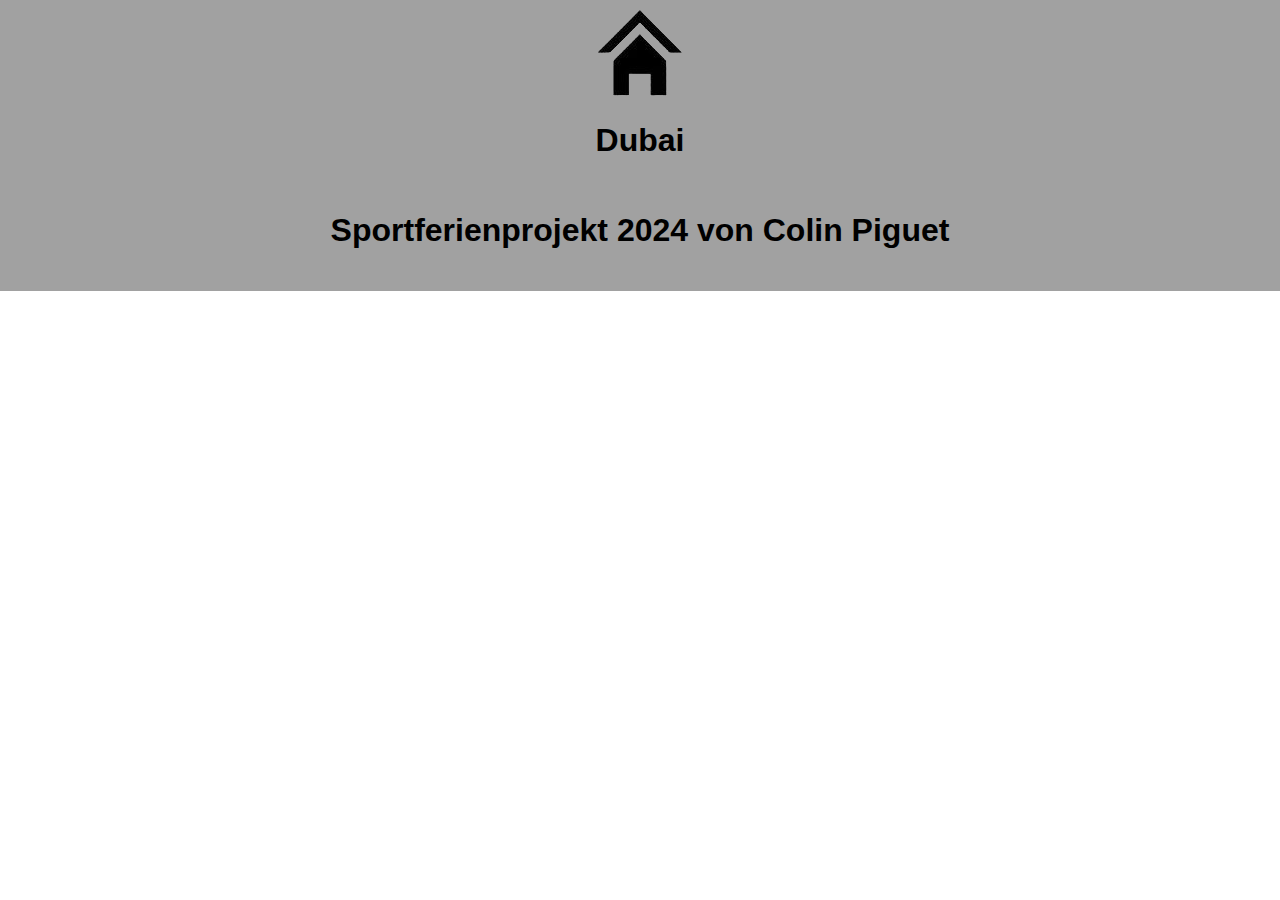
==== dubai.html @ e4a9cdfc "Bilder verlinkt und funktionierenden Home button eingebaut" ====
<!DOCTYPE html>
<html lang="de-CH">

<head>
    <meta name="author" content="Colin Piguet" />
    <meta name="description"
        content="Website auf der man verschiedene Städte auswählen kann und deren Wetterdaten und Uhrzeiten sieht" />
    <meta charset="UTF-8" />
    <meta http-equiv="X-UA-Compatible" content="IE=edge" />
    <meta name="viewport" content="width=device-width, initial-scale=1.0" />
    <link rel="stylesheet" type="text/css" href="style.css" />
    <title>Wetter-Website</title>
</head>

<body>
    <!-- - - - - - - - - - - - Kopfzeile Start - - - - - - - - - - - -->
    <header>

        <!-- Text Start -->
        <div>
            <div class="home"><a href="index.html" title="Home"><img src="images/home.png"></a></div>
            <h1>Dubai</h1>
        </div>
        <!-- Text Ende -->

        <!-- - - - - - - - - - - - Kopfzeile Ende - - - - - - - - - - - -->

        <!-- - - - - - - - - - - - Fusszeile Start - - - - - - - - - - - -->
        <footer>
            <!-- Text Start -->
            <div>
                <h1>Sportferienprojekt 2024 von Colin Piguet</h1>
            </div>
            <!-- Text Ende -->
        </footer>
        <!-- - - - - - - - - - - - Fusszeile Ende - - - - - - - - - - - -->

        <script src="weather.js"></script>
</body>

</html>
---- style.css ----
body {
    margin: 0;
    font-family: Arial, sans-serif;
    overflow-x: hidden;
}

header,
footer {
    text-align: center;
    background-color: #a1a1a1;
    color: rgb(0, 0, 0);
    padding: 10px;
}

section {
    display: flex;
    justify-content: space-between;
    flex-wrap: wrap;
}

.city {
    flex: 0 1 calc(33.33% - 20px);
    margin: 10px 0;
    text-align: center;
    text-decoration: none;
}

.city img {
    width: 100%;
    height: 100%;
    object-fit: cover;
    margin-left: 10px;
    margin-right: 10px;
    border-radius: 5%;
    transition: transform 0.3s ease-in-out;
}

.city img:hover {
    transform: scale(1.05);
}



@media only screen and (max-width: 1200px) {
    .city {
        flex: 1 1 100%;
        margin: 10px 0;
    }
}
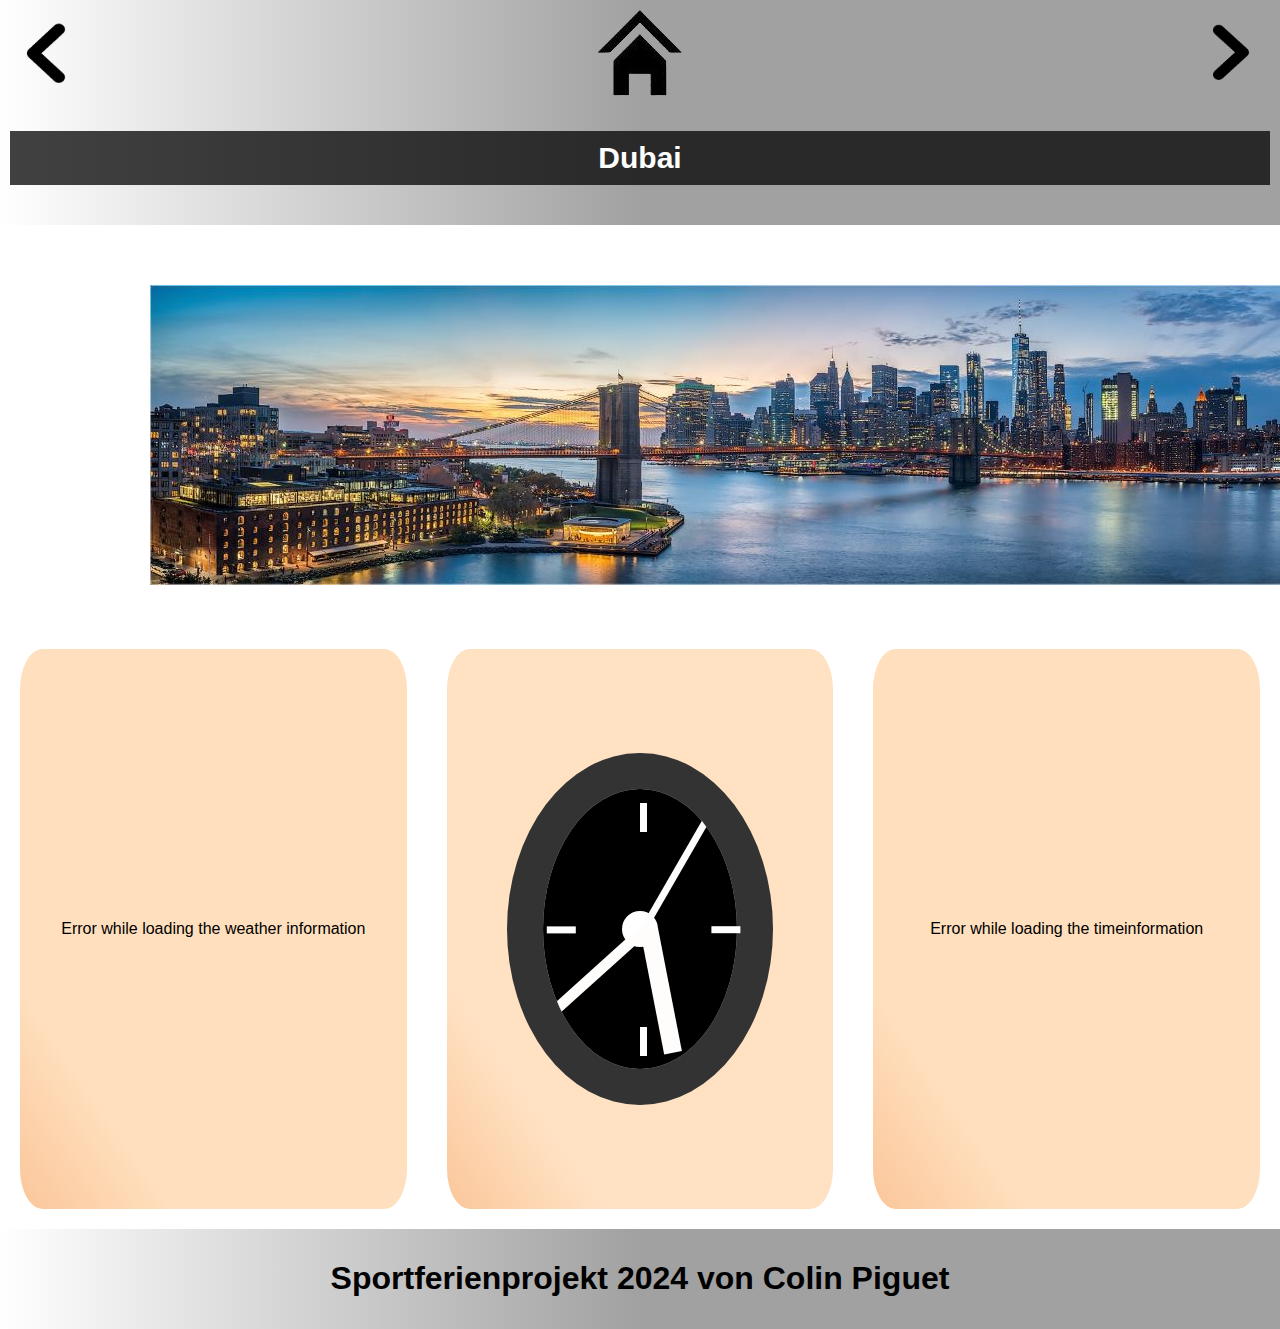
==== commit e427e47e: "Updated other cities and index" ====
--- a/dubai.html
+++ b/dubai.html
@@ -8,34 +8,118 @@
     <meta charset="UTF-8" />
     <meta http-equiv="X-UA-Compatible" content="IE=edge" />
     <meta name="viewport" content="width=device-width, initial-scale=1.0" />
-    <link rel="stylesheet" type="text/css" href="style.css" />
+    <link rel="stylesheet" type="text/css" href="2style.css" />
     <title>Wetter-Website</title>
 </head>
 
 <body>
     <!-- - - - - - - - - - - - Kopfzeile Start - - - - - - - - - - - -->
     <header>
-
         <!-- Text Start -->
         <div>
-            <div class="home"><a href="index.html" title="Home"><img src="images/home.png"></a></div>
-            <h1>Dubai</h1>
+            <div class="navigation">
+                <div class="links"><a href="newYork.html" title="Links"><img src="images/links.png"></a></div>
+                <div class="home"><a href="index.html" title="Home"><img src="images/home.png"></a></div>
+                <div class="rechts"><a href="sydney.html" title="Rechts"><img src="images/rechts.png"></a></div>
+            </div>
+            <h3>Dubai</h3>
         </div>
         <!-- Text Ende -->
+    </header>
+    <!-- - - - - - - - - - - - Kopfzeile Ende - - - - - - - - - - - -->
 
-        <!-- - - - - - - - - - - - Kopfzeile Ende - - - - - - - - - - - -->
+    <div class='photo'><img src="images/newYorkLang.jpg"></div>
 
-        <!-- - - - - - - - - - - - Fusszeile Start - - - - - - - - - - - -->
-        <footer>
-            <!-- Text Start -->
-            <div>
-                <h1>Sportferienprojekt 2024 von Colin Piguet</h1>
+    <div class="container">
+        <!-- - - - - - - - - - - - Erste Spalte Start - - - - - - - - - - - -->
+        <div class="box api">
+            <div id="zuerich-info">Weather information is loading...</div>
+            <script src="https://ajax.googleapis.com/ajax/libs/jquery/3.5.1/jquery.min.js"></script>
+            <script>
+                $.ajax({
+                    method: 'GET',
+                    url: 'https://api.openweathermap.org/data/2.5/weather?q=Dubai&appid=f39c7ffc405fe7cfff9462730f188fb1',
+                    dataType: 'json', // Setzen Sie dataType auf 'json', um die Daten automatisch zu parsen
+                    success: function (result) {
+                        console.log(result); // Überprüfen Sie die Antwort in der Konsole
+                        var weatherHtml = '<h2>' + 'WEATHER</h2>';
+                        var temperatureCelsius = (result.main.temp - 273.15).toFixed(2);
+                        weatherHtml += '<p>main weather: ' + result.weather[0].main + '</p>';
+                        weatherHtml += '<p>description: ' + result.weather[0].description + '</p>';
+                        weatherHtml += '<p>temperature: ' + temperatureCelsius + '°C</p>';
+                        weatherHtml += '<p>wind speed: ' + result.wind.speed + 'km/h</p>';
+                        weatherHtml += '<p>humidity: ' + result.main.humidity + '%</p>';
+                        $('#zuerich-info').html(weatherHtml);
+                    },
+                    error: function ajaxError(jqXHR) {
+                        console.error('Error: ', jqXHR.responseText);
+                        $('#zuerich-info').html('Error while loading the weather information');
+                    }
+                });
+            </script>
+        </div>
+
+
+        <!-- - - - - - - - - - - - Erste Spalte Ende - - - - - - - - - - - -->
+
+        <!-- START clock element with all utilities -->
+        <div class="box clock">
+            <div class="outer-clock-face">
+                <div class="marking marking-one"></div>
+                <div class="marking marking-two"></div>
+                <div class="marking marking-three"></div>
+                <div class="marking marking-four"></div>
+                <div class="inner-clock-face">
+                    <div class="point"></div>
+                    <div class="hand hour-hand"></div>
+                    <div class="hand min-hand"></div>
+                    <div class="hand second-hand"></div>
+                </div>
             </div>
-            <!-- Text Ende -->
-        </footer>
-        <!-- - - - - - - - - - - - Fusszeile Ende - - - - - - - - - - - -->
+        </div>
+        <!-- END clock element -->
 
-        <script src="weather.js"></script>
+        <script src="clockZh.js"></script>
+
+        <!-- - - - - - - - - - - - Zweite Spalte Start - - - - - - - - - - - -->
+        <div class="box time">
+            <div id="zuerich-time">Time information is loading...</div>
+            <script src="https://ajax.googleapis.com/ajax/libs/jquery/3.5.1/jquery.min.js"></script>
+            <script>
+                var city = 'Dubai';
+                $.ajax({
+                    method: 'GET',
+                    url: 'https://api.api-ninjas.com/v1/city?name=' + city,
+                    headers: { 'X-Api-Key': 'xFpGPYfW6e0AbBuUqMSMXQ==iksODiXlk7YwgmL7' },
+                    contentType: 'application/json',
+                    success: function (result) {
+                        var timeHtml = '<h2>' + ' CITY </h2>';
+                        timeHtml += '<p>country: ' + result[0].country + '</p>';
+                        timeHtml += '<p>population: ' + result[0].population + '</p>';
+                        timeHtml += '<p>is capital: ' + result[0].is_capital + '</p>';
+                        $('#zuerich-time').html(timeHtml);
+                    },
+                    error: function ajaxError(jqXHR) {
+                        console.error('Error: ', jqXHR.responseText);
+                        $('#zuerich-time').html('Error while loading the timeinformation');
+                    }
+                });
+            </script>
+        </div>
+        <!-- - - - - - - - - - - - Zweite Spalte Ende - - - - - - - - - - - -->
+
+    </div>
+
+    <!-- - - - - - - - - - - - Fusszeile Start - - - - - - - - - - - -->
+    <footer>
+        <!-- Text Start -->
+        <div>
+            <h1>Sportferienprojekt 2024 von Colin Piguet</h1>
+        </div>
+        <!-- Text Ende -->
+    </footer>
+    <!-- - - - - - - - - - - - Fusszeile Ende - - - - - - - - - - - -->
+
 </body>
 
 </html>--- a/2style.css
+++ b/2style.css
@@ -0,0 +1,241 @@
+body {
+    margin: 0;
+    font-family: Arial, sans-serif;
+    overflow-x: hidden;
+}
+
+header,
+footer {
+    text-align: center;
+    background-image: linear-gradient(to right, white 0%, #a1a1a1 50%);
+    color: rgb(0, 0, 0);
+    padding: 10px;
+}
+
+/* ---------------------------------------------------------------------------------------------------------------*/
+/* Navigation*/
+
+/* Navigation mit Pfeil- und Listenicons */
+.navigation {
+    display: flex;
+    justify-content: space-between;
+    /* Alle Elemente gleichmässig verteilen */
+    align-items: center;
+    /* Elemente zentrieren vertikal */
+}
+
+.navigation a:hover img {
+    transition: 0.5s;
+    opacity: 0.5;
+}
+
+.links img,
+.rechts img {
+    height: 70px;
+    width: 70px;
+}
+
+@media only screen and (max-width: 720px) {
+    .navigation {
+        flex-direction: column;
+        /* Auf Stapel umschalten, wenn Bildschirm zu klein */
+        align-items: flex-start;
+        /* Links ausrichten, wenn aufgestapelt */
+    }
+
+    .home img,
+    .links img,
+    .rechts img {
+        height: auto;
+        width: auto;
+        /* Automatische Höhe und Breite für kleine Bildschirme */
+        max-height: 70px;
+        max-width: 70px;
+    }
+}
+
+/* ---------------------------------------------------------------------------------------------------------------*/
+.container {
+    display: flex;
+    /* Flexbox-Container */
+}
+
+.box {
+    flex: 1;
+    /* Jede Box soll gleich viel Platz einnehmen */
+    padding: 10px;
+    background-image: linear-gradient(to top right, rgb(251, 198, 154) 0%, #ffdfbdea 20%);
+    border: 20px solid;
+    border-color: white;
+    align-items: center;
+    border-radius: 10%;
+}
+
+.api {
+    text-align: center;
+    background-color: #ffdfbdea;
+    color: rgb(0, 0, 0);
+    padding: 10px;
+    justify-content: center;
+    display: flex;
+}
+
+.time {
+    text-align: center;
+    background-color: #ffdfbdea;
+    color: rgb(0, 0, 0);
+    padding: 10px;
+    justify-content: center;
+    display: flex;
+}
+
+h2 {
+    text-decoration: underline;
+    font-size: 40px;
+    font-family: 'Courier New', Courier, monospace;
+}
+
+h3 {
+    text-align: center;
+    background-color: #000000be;
+    color: white;
+    padding: 10px;
+    font-size: 30px;
+}
+
+p {
+    font-size: 20px;
+    font-family: Verdana, Geneva, Tahoma, sans-serif;
+}
+
+.photo {
+    text-align: center;
+    border-left: 150px solid white;
+    border-right: 150px solid white;
+    border-bottom: 40px solid white;
+    border-top: 60px solid white;
+}
+
+/*----------------------------------------------------------------------------------------------------------------------------------*/
+
+/* Styles für den Uhr-Container */
+.clock {
+    position: relative;
+    width: 100vmin;
+    height: 60vmin;
+    justify-content: center;
+    align-items: center;
+    display: flex;
+}
+
+/* Styles für relative;äußeren Kreis des Zifferblatts */
+.outer-clock-face {
+    position: absolute;
+    width: 50%;
+    height: 50%;
+    border: 4vmin solid #333;
+    border-radius: 50%;
+}
+
+/* Styles für die Uhrmarkierungen (Stundenindikatoren) */
+.marking {
+    position: absolute;
+    background: #fffefe;
+    width: 0.8vmin;
+    height: 3.2vmin;
+    top: 40%;
+    left: 50%;
+    transform-origin: 50% 100%;
+    z-index: 1;
+}
+
+/* Spezifische Stile für einzelne Markierungen */
+.marking-one {
+    top: 85%;
+}
+
+.marking-two {
+    top: 5%;
+}
+
+.marking-three {
+    left: 85%;
+    transform: rotate(90deg);
+}
+
+.marking-four {
+    left: 15%;
+    transform: rotate(270deg);
+}
+
+/* Styles für den inneren Kreis des Zifferblatts */
+.inner-clock-face {
+    position: absolute;
+    width: 100%;
+    height: 100%;
+    border-radius: 50%;
+    background: #000000;
+    display: flex;
+    justify-content: center;
+    align-items: center;
+    overflow: hidden;
+    z-index: 0;
+}
+
+.point {
+    position: relative;
+    width: 4vmin;
+    height: 4vmin;
+    justify-content: center;
+    align-items: center;
+    display: flex;
+    background-color: white;
+    border-radius: 100px;
+}
+
+/* Uhrzeiger (Stunden-, Minuten- und Sekundenzeiger) */
+.hand {
+    position: absolute;
+    background: #fffcfc;
+    transform-origin: 50% 100%;
+}
+
+/* Stundenzeiger */
+.hour-hand {
+    width: 2vmin;
+    height: 45%;
+    top: 5%;
+    left: 50%;
+    transform: translateX(-50%);
+}
+
+/* Minutenzeiger */
+.min-hand {
+    width: 1.2vmin;
+    height: 45%;
+    top: 5%;
+    left: 50%;
+    transform: translateX(-50%);
+}
+
+/* Sekundenzeiger */
+.second-hand {
+    width: 0.8vmin;
+    height: 45%;
+    top: 5%;
+    left: 50%;
+    transform: translateX(-50%);
+}
+
+/*---------------------------------------------------------------------------------------------------------------------*/
+
+/*Damit die Grösse angepasst wird wenn man das Fenster verkleinert*/
+@media only screen and (max-width: 1200px) {
+    .container {
+        flex-direction: column;
+    }
+
+    .box {
+        flex: 1 1 auto;
+    }
+}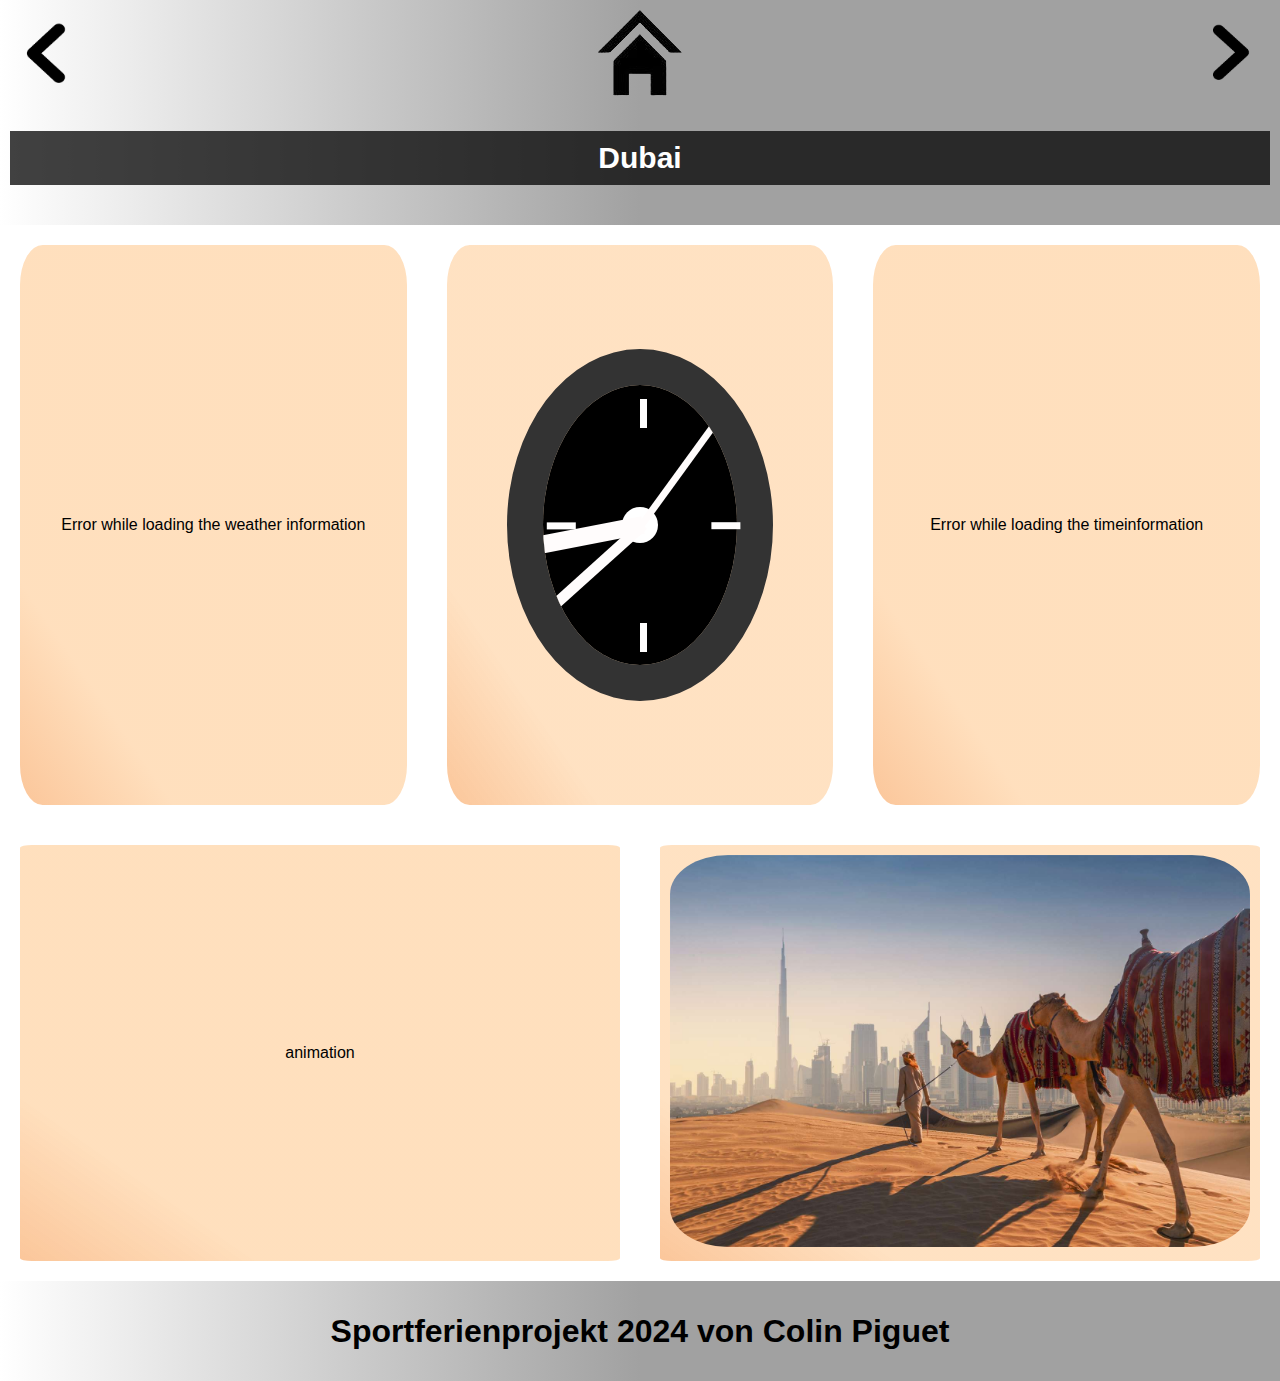
==== commit a29809de: "Updated all cities and clock" ====
--- a/dubai.html
+++ b/dubai.html
@@ -27,8 +27,6 @@
         <!-- Text Ende -->
     </header>
     <!-- - - - - - - - - - - - Kopfzeile Ende - - - - - - - - - - - -->
-
-    <div class='photo'><img src="images/newYorkLang.jpg"></div>
 
     <div class="container">
         <!-- - - - - - - - - - - - Erste Spalte Start - - - - - - - - - - - -->
@@ -79,11 +77,11 @@
         </div>
         <!-- END clock element -->
 
-        <script src="clockZh.js"></script>
+        <script src="clockDubai.js"></script>
 
         <!-- - - - - - - - - - - - Zweite Spalte Start - - - - - - - - - - - -->
         <div class="box time">
-            <div id="zuerich-time">Time information is loading...</div>
+            <div id="zuerich-time">City information is loading...</div>
             <script src="https://ajax.googleapis.com/ajax/libs/jquery/3.5.1/jquery.min.js"></script>
             <script>
                 var city = 'Dubai';
@@ -110,6 +108,13 @@
 
     </div>
 
+    <div class="container2">
+
+        <div class='box2 animation'>animation</div>
+        <div class='box2 photo'> <img src="images/dubai.jpg"></div>
+
+    </div>
+
     <!-- - - - - - - - - - - - Fusszeile Start - - - - - - - - - - - -->
     <footer>
         <!-- Text Start -->
--- a/2style.css
+++ b/2style.css
@@ -89,6 +89,15 @@
     display: flex;
 }
 
+.animation {
+    text-align: center;
+    background-color: #ffdfbdea;
+    color: rgb(0, 0, 0);
+    padding: 10px;
+    justify-content: center;
+    display: flex;
+}
+
 h2 {
     text-decoration: underline;
     font-size: 40px;
@@ -108,12 +117,37 @@
     font-family: Verdana, Geneva, Tahoma, sans-serif;
 }
 
+.container2 {
+    display: flex;
+}
+
+.box2 {
+    flex: 1;
+    /* Jede Box soll gleich viel Platz einnehmen */
+    padding: 10px;
+    background-image: linear-gradient(to top right, rgb(251, 198, 154) 0%, #ffdfbdea 20%);
+    border: 20px solid;
+    border-color: white;
+    align-items: center;
+    border-radius: 5%;
+}
+
 .photo {
-    text-align: center;
-    border-left: 150px solid white;
-    border-right: 150px solid white;
-    border-bottom: 40px solid white;
-    border-top: 60px solid white;
+    width: 50%;
+    /* Setzen Sie die Breite auf 50% */
+    border-radius: 5%;
+}
+
+.photo img {
+    width: 100%;
+    /* Das Bild auf 100% der Breite des übergeordneten Elements einstellen */
+    height: auto;
+    border-radius: 10%;
+}
+
+.section {
+    display: flex;
+    flex: 1;
 }
 
 /*----------------------------------------------------------------------------------------------------------------------------------*/
@@ -205,7 +239,7 @@
     width: 2vmin;
     height: 45%;
     top: 5%;
-    left: 50%;
+    left: 47%;
     transform: translateX(-50%);
 }
 
@@ -214,7 +248,7 @@
     width: 1.2vmin;
     height: 45%;
     top: 5%;
-    left: 50%;
+    left: 49%;
     transform: translateX(-50%);
 }
 
@@ -223,7 +257,7 @@
     width: 0.8vmin;
     height: 45%;
     top: 5%;
-    left: 50%;
+    left: 49%;
     transform: translateX(-50%);
 }
 
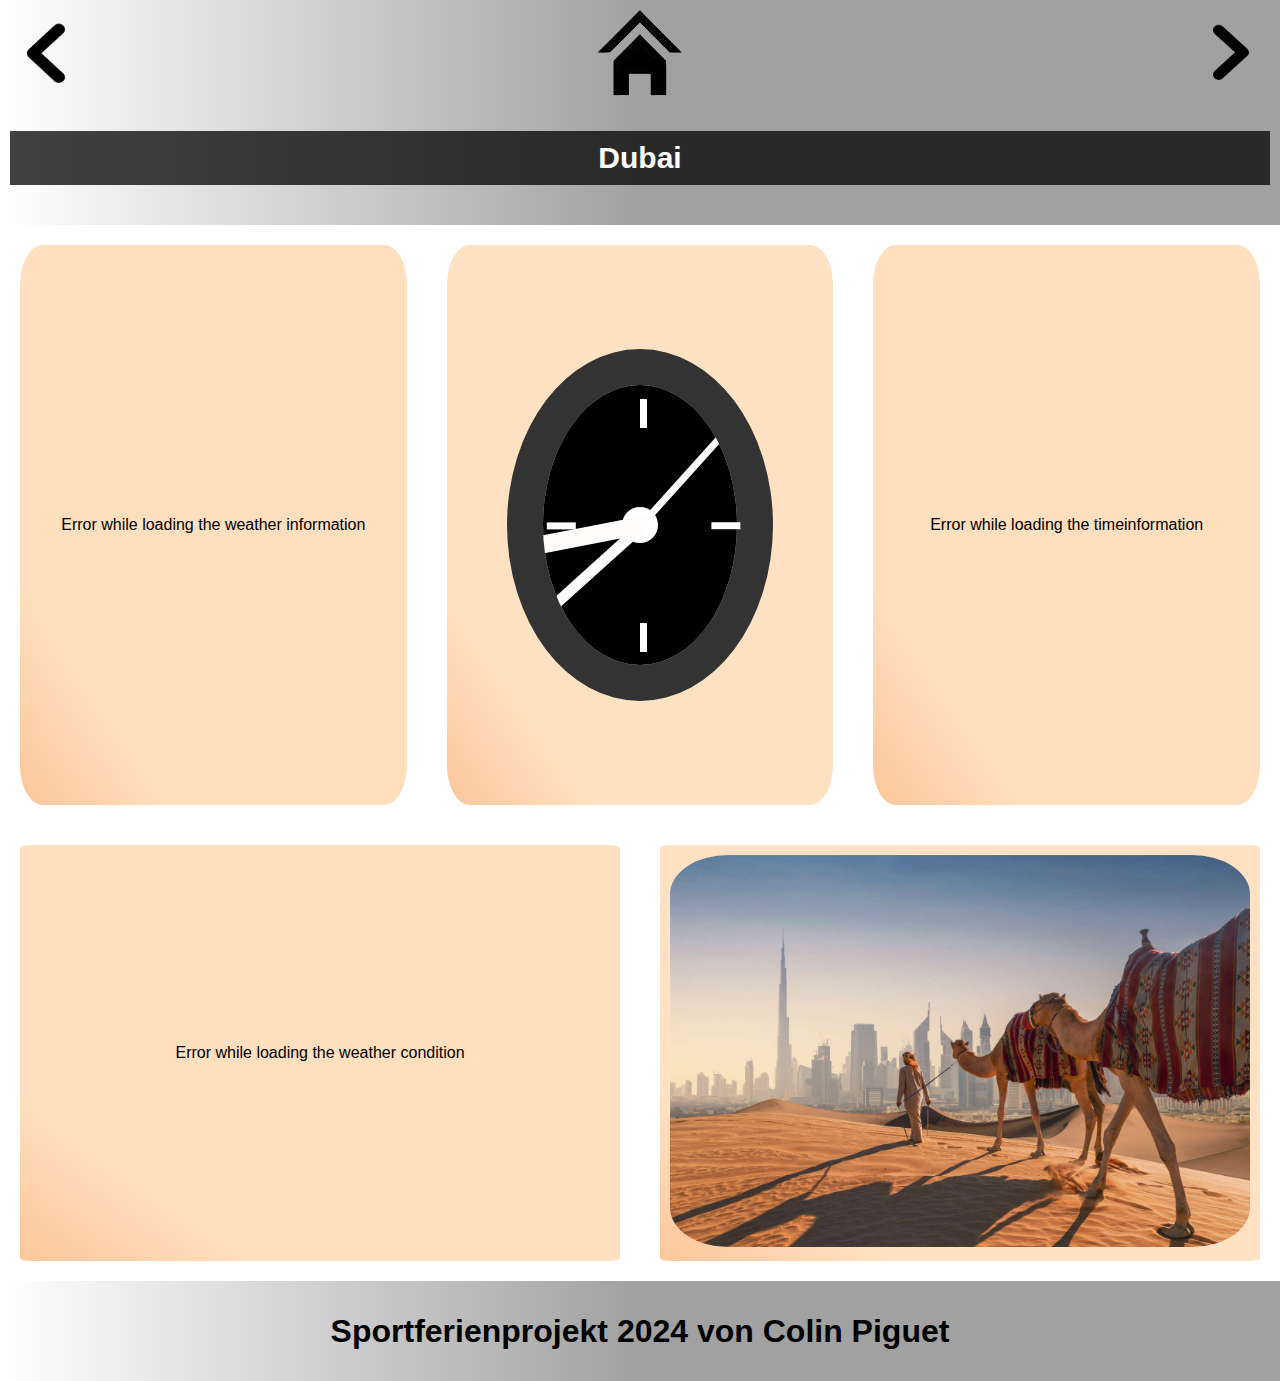
==== commit b419b824: "finished the project" ====
--- a/dubai.html
+++ b/dubai.html
@@ -31,7 +31,7 @@
     <div class="container">
         <!-- - - - - - - - - - - - Erste Spalte Start - - - - - - - - - - - -->
         <div class="box api">
-            <div id="zuerich-info">Weather information is loading...</div>
+            <div id="info">Weather information is loading...</div>
             <script src="https://ajax.googleapis.com/ajax/libs/jquery/3.5.1/jquery.min.js"></script>
             <script>
                 $.ajax({
@@ -47,11 +47,11 @@
                         weatherHtml += '<p>temperature: ' + temperatureCelsius + '°C</p>';
                         weatherHtml += '<p>wind speed: ' + result.wind.speed + 'km/h</p>';
                         weatherHtml += '<p>humidity: ' + result.main.humidity + '%</p>';
-                        $('#zuerich-info').html(weatherHtml);
+                        $('#info').html(weatherHtml);
                     },
                     error: function ajaxError(jqXHR) {
                         console.error('Error: ', jqXHR.responseText);
-                        $('#zuerich-info').html('Error while loading the weather information');
+                        $('#info').html('Error while loading the weather information');
                     }
                 });
             </script>
@@ -81,25 +81,25 @@
 
         <!-- - - - - - - - - - - - Zweite Spalte Start - - - - - - - - - - - -->
         <div class="box time">
-            <div id="zuerich-time">City information is loading...</div>
+            <div id="time">City information is loading...</div>
             <script src="https://ajax.googleapis.com/ajax/libs/jquery/3.5.1/jquery.min.js"></script>
             <script>
                 var city = 'Dubai';
                 $.ajax({
                     method: 'GET',
                     url: 'https://api.api-ninjas.com/v1/city?name=' + city,
-                    headers: { 'X-Api-Key': 'xFpGPYfW6e0AbBuUqMSMXQ==iksODiXlk7YwgmL7' },
+                    headers: { 'X-Api-Key': 'XWcKrVsexY5n4D1jf+62wA==IcOG7a9RIhQimMoX' },
                     contentType: 'application/json',
                     success: function (result) {
                         var timeHtml = '<h2>' + ' CITY </h2>';
                         timeHtml += '<p>country: ' + result[0].country + '</p>';
                         timeHtml += '<p>population: ' + result[0].population + '</p>';
                         timeHtml += '<p>is capital: ' + result[0].is_capital + '</p>';
-                        $('#zuerich-time').html(timeHtml);
+                        $('#time').html(timeHtml);
                     },
                     error: function ajaxError(jqXHR) {
                         console.error('Error: ', jqXHR.responseText);
-                        $('#zuerich-time').html('Error while loading the timeinformation');
+                        $('#time').html('Error while loading the timeinformation');
                     }
                 });
             </script>
@@ -110,7 +110,44 @@
 
     <div class="container2">
 
-        <div class='box2 animation'>animation</div>
+        <div class="box2 animation">
+            <div id="condition">Condition information is loading...</div>
+            <script>
+                $.ajax({
+                    method: 'GET',
+                    url: 'https://api.openweathermap.org/data/2.5/weather?q=Dubai&appid=f39c7ffc405fe7cfff9462730f188fb1',
+                    dataType: 'json',
+                    success: function (result) {
+                        const weatherCondition = result.weather[0].main;
+                        let conditionHtml = '';
+
+                        if (weatherCondition === "Rain") {
+                            conditionHtml += '<img src="images/rainCloud1.png" class="movingImage" id="rainCloud1">'
+                            conditionHtml += '<img src="images/rainCloud2.png" class="movingImage" id="rainCloud2">'
+                            conditionHtml += '<img src="images/rainCloud3.png" class="movingImage" id="rainCloud3">';
+                        } else if (weatherCondition === "Clouds") {
+                            conditionHtml += '<img src="images/Cloud1.png" class="movingImage" id="cloud1">'
+                            conditionHtml += '<img src="images/cloud2.png" class="movingImage" id="cloud2">'
+                            conditionHtml += '<img src="images/cloud3.png" class="movingImage" id="cloud3">';
+                        } else if (weatherCondition === "Clear") {
+                            conditionHtml += '<img src="images/sun.png" class="movingImage" id="sun">';
+                        } else if (weatherCondition === "Dezzle") {
+                            conditionHtml += '<img src="images/dezzleRainCloud1.png" class="movingImage" id="dezzleRainCloud1">'
+                            conditionHtml += '<img src="images/dezzleRrainCloud2.png" class="movingImage" id="dezzleRainCloud2">'
+                            conditionHtml += '<img src="images/dezzleRainCloud3.png" class="movingImage" id="dezzleRainCloud3">';
+                        } else {
+                            conditionHtml += '<img src="images/sun.png" class="movingImage" id="sun">';
+                        }
+
+                        $('#condition').html(conditionHtml);
+                    },
+                    error: function ajaxError(jqXHR) {
+                        console.error('Error: ', jqXHR.responseText);
+                        $('#condition').html('Error while loading the weather condition');
+                    }
+                });
+            </script>
+        </div>
         <div class='box2 photo'> <img src="images/dubai.jpg"></div>
 
     </div>
--- a/2style.css
+++ b/2style.css
@@ -123,7 +123,6 @@
 
 .box2 {
     flex: 1;
-    /* Jede Box soll gleich viel Platz einnehmen */
     padding: 10px;
     background-image: linear-gradient(to top right, rgb(251, 198, 154) 0%, #ffdfbdea 20%);
     border: 20px solid;
@@ -134,20 +133,177 @@
 
 .photo {
     width: 50%;
-    /* Setzen Sie die Breite auf 50% */
     border-radius: 5%;
 }
 
 .photo img {
     width: 100%;
-    /* Das Bild auf 100% der Breite des übergeordneten Elements einstellen */
     height: auto;
     border-radius: 10%;
 }
 
+.animation {
+    position: relative;
+    overflow: hidden;
+}
+
+.animation img {
+    height: 60%;
+    width: 40%;
+}
+
+.movingImage {
+    position: absolute;
+    top: 0;
+    left: 0;
+    /* Startposition */
+    opacity: 0.7;
+    /* Deckkraft verringern */
+    width: 100px;
+    /* Breite der Wolkenbilder */
+    height: 100px;
+    /* Automatische Höhe entsprechend der Breite */
+}
+
+
 .section {
     display: flex;
     flex: 1;
+}
+
+/*----------------------------------------------------------------------------------------------------------------------------------*/
+/* Clouds */
+
+@keyframes moveCloud1 {
+    0% {
+        left: -100px;
+    }
+
+    /* Startposition */
+    100% {
+        left: calc(100% + 100px);
+    }
+
+    /* Endposition */
+}
+
+@keyframes moveCloud2 {
+    0% {
+        left: -100px;
+    }
+
+    /* Startposition */
+    100% {
+        left: calc(100% + 200px);
+    }
+
+    /* Endposition */
+}
+
+@keyframes moveCloud3 {
+    0% {
+        left: -100px;
+    }
+
+    /* Startposition */
+    100% {
+        left: calc(100% + 300px);
+    }
+
+    /* Endposition */
+}
+
+#cloud1 {
+    animation: moveCloud1 5s linear infinite;
+    /* Animation starten */
+}
+
+#cloud2 {
+    animation: moveCloud2 7s linear infinite;
+    /* Animation starten */
+}
+
+#cloud3 {
+    animation: moveCloud3 9s linear infinite;
+    /* Animation starten */
+}
+
+
+/*----------------------------------------------------------------------------------------------------------------------------------*/
+/* Clear */
+
+@keyframes moveSun {
+    0% {
+        left: -100px;
+    }
+
+    /* Startposition */
+    100% {
+        left: calc(100% + 100px);
+    }
+
+    /* Endposition */
+}
+
+#sun {
+    animation: moveSun 5s linear infinite;
+    /* Animation starten */
+}
+
+/*----------------------------------------------------------------------------------------------------------------------------------*/
+/* Rain */
+@keyframes moveRainCloud1 {
+    0% {
+        left: -100px;
+    }
+
+    /* Startposition */
+    100% {
+        left: calc(100% + 100px);
+    }
+
+    /* Endposition */
+}
+
+@keyframes moveRainCloud2 {
+    0% {
+        left: -100px;
+    }
+
+    /* Startposition */
+    100% {
+        left: calc(100% + 200px);
+    }
+
+    /* Endposition */
+}
+
+@keyframes moveRainCloud3 {
+    0% {
+        left: -100px;
+    }
+
+    /* Startposition */
+    100% {
+        left: calc(100% + 300px);
+    }
+
+    /* Endposition */
+}
+
+#rainCloud1 {
+    animation: moveRainCloud1 5s linear infinite;
+    /* Animation starten */
+}
+
+#rainCloud2 {
+    animation: moveRainCloud2 7s linear infinite;
+    /* Animation starten */
+}
+
+#rainCloud3 {
+    animation: moveRainCloud3 9s linear infinite;
+    /* Animation starten */
 }
 
 /*----------------------------------------------------------------------------------------------------------------------------------*/
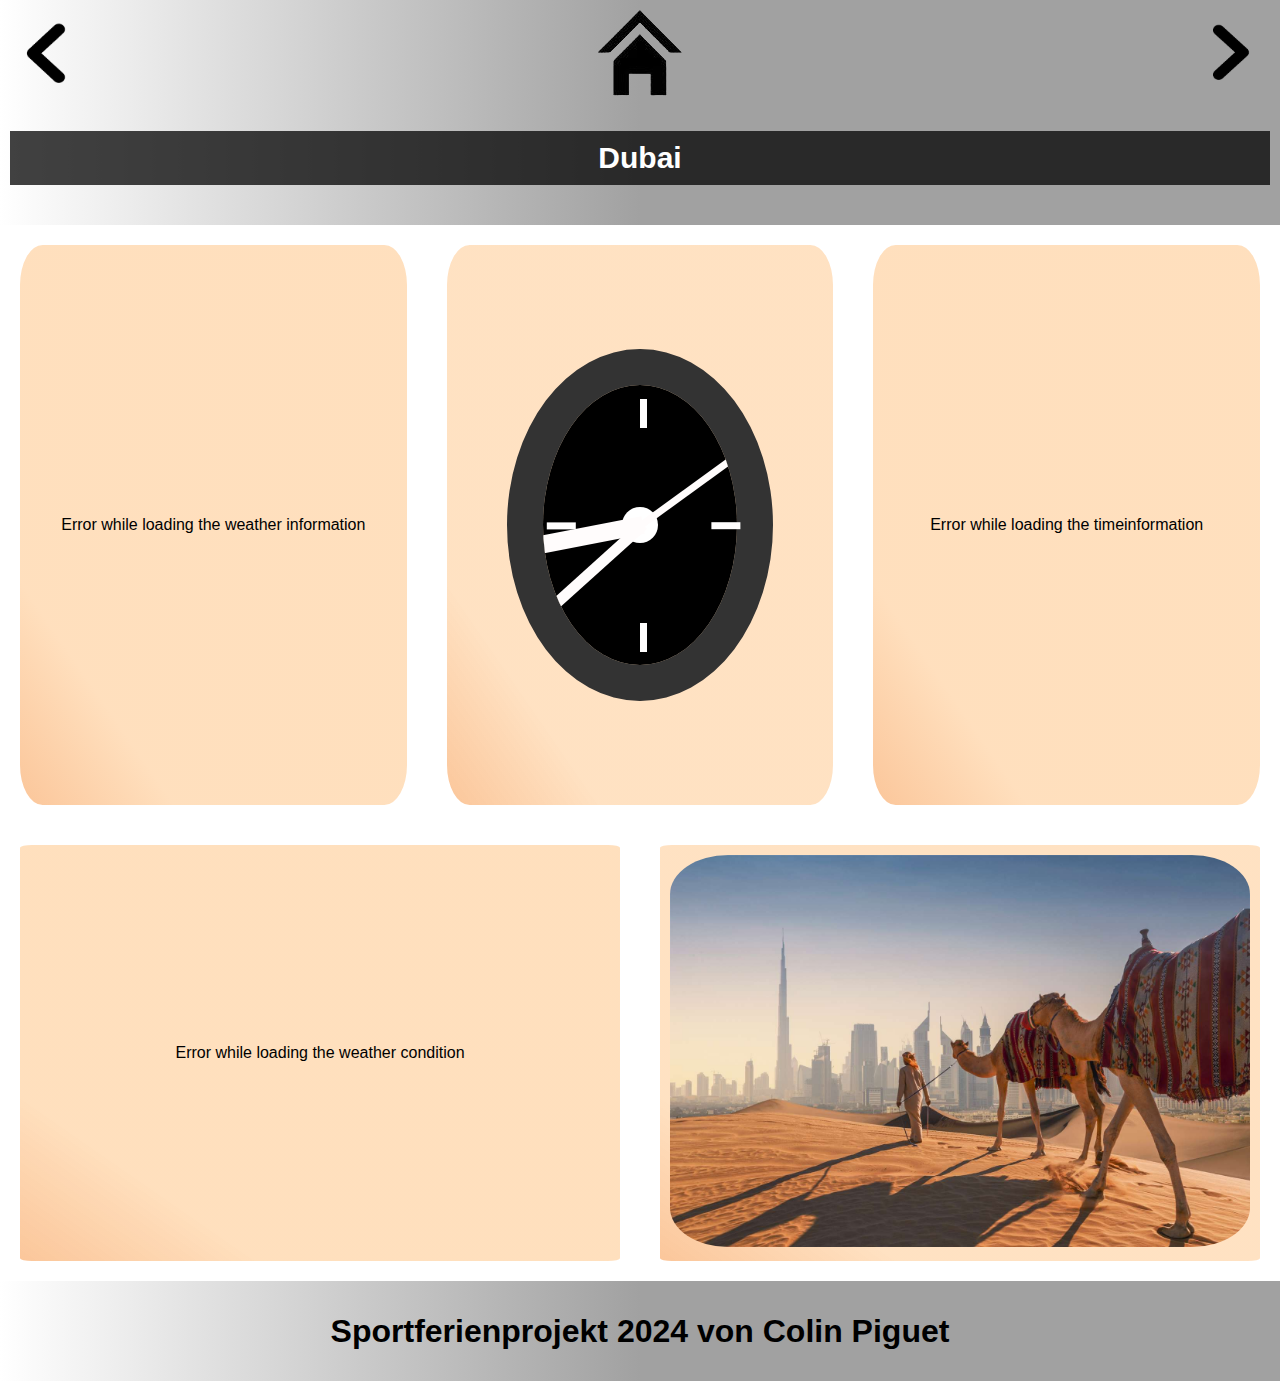
==== commit fe2bf62b: "updated" ====
--- a/dubai.html
+++ b/dubai.html
@@ -131,10 +131,10 @@
                             conditionHtml += '<img src="images/cloud3.png" class="movingImage" id="cloud3">';
                         } else if (weatherCondition === "Clear") {
                             conditionHtml += '<img src="images/sun.png" class="movingImage" id="sun">';
-                        } else if (weatherCondition === "Dezzle") {
-                            conditionHtml += '<img src="images/dezzleRainCloud1.png" class="movingImage" id="dezzleRainCloud1">'
-                            conditionHtml += '<img src="images/dezzleRrainCloud2.png" class="movingImage" id="dezzleRainCloud2">'
-                            conditionHtml += '<img src="images/dezzleRainCloud3.png" class="movingImage" id="dezzleRainCloud3">';
+                        } else if (weatherCondition === "Drizzle") {
+                            conditionHtml += '<img src="images/dezzleRainCloud1.png" class="movingImage" id="drizzleCloud1">'
+                            conditionHtml += '<img src="images/dezzleRrainCloud2.png" class="movingImage" id="drizzleCloud2">'
+                            conditionHtml += '<img src="images/dezzleRainCloud3.png" class="movingImage" id="drizzleCloud3">';
                         } else {
                             conditionHtml += '<img src="images/sun.png" class="movingImage" id="sun">';
                         }
--- a/2style.css
+++ b/2style.css
@@ -303,6 +303,63 @@
 
 #rainCloud3 {
     animation: moveRainCloud3 9s linear infinite;
+    /* Animation starten */
+}
+
+/*----------------------------------------------------------------------------------------------------------------------------------*/
+
+/* Drizzle */
+@keyframes moveDrizzleCloud1 {
+    0% {
+        left: -100px;
+    }
+
+    /* Startposition */
+    100% {
+        left: calc(100% + 100px);
+    }
+
+    /* Endposition */
+}
+
+@keyframes moveDrizzleCloud2 {
+    0% {
+        left: -100px;
+    }
+
+    /* Startposition */
+    100% {
+        left: calc(100% + 200px);
+    }
+
+    /* Endposition */
+}
+
+@keyframes moveDrizzleCloud3 {
+    0% {
+        left: -100px;
+    }
+
+    /* Startposition */
+    100% {
+        left: calc(100% + 300px);
+    }
+
+    /* Endposition */
+}
+
+#drizzleCloud1 {
+    animation: moveDrizzleCloud1 5s linear infinite;
+    /* Animation starten */
+}
+
+#drizzleCloud2 {
+    animation: moveDrizzleCloud2 7s linear infinite;
+    /* Animation starten */
+}
+
+#drizzleCloud3 {
+    animation: moveDrizzleCloud3 9s linear infinite;
     /* Animation starten */
 }
 
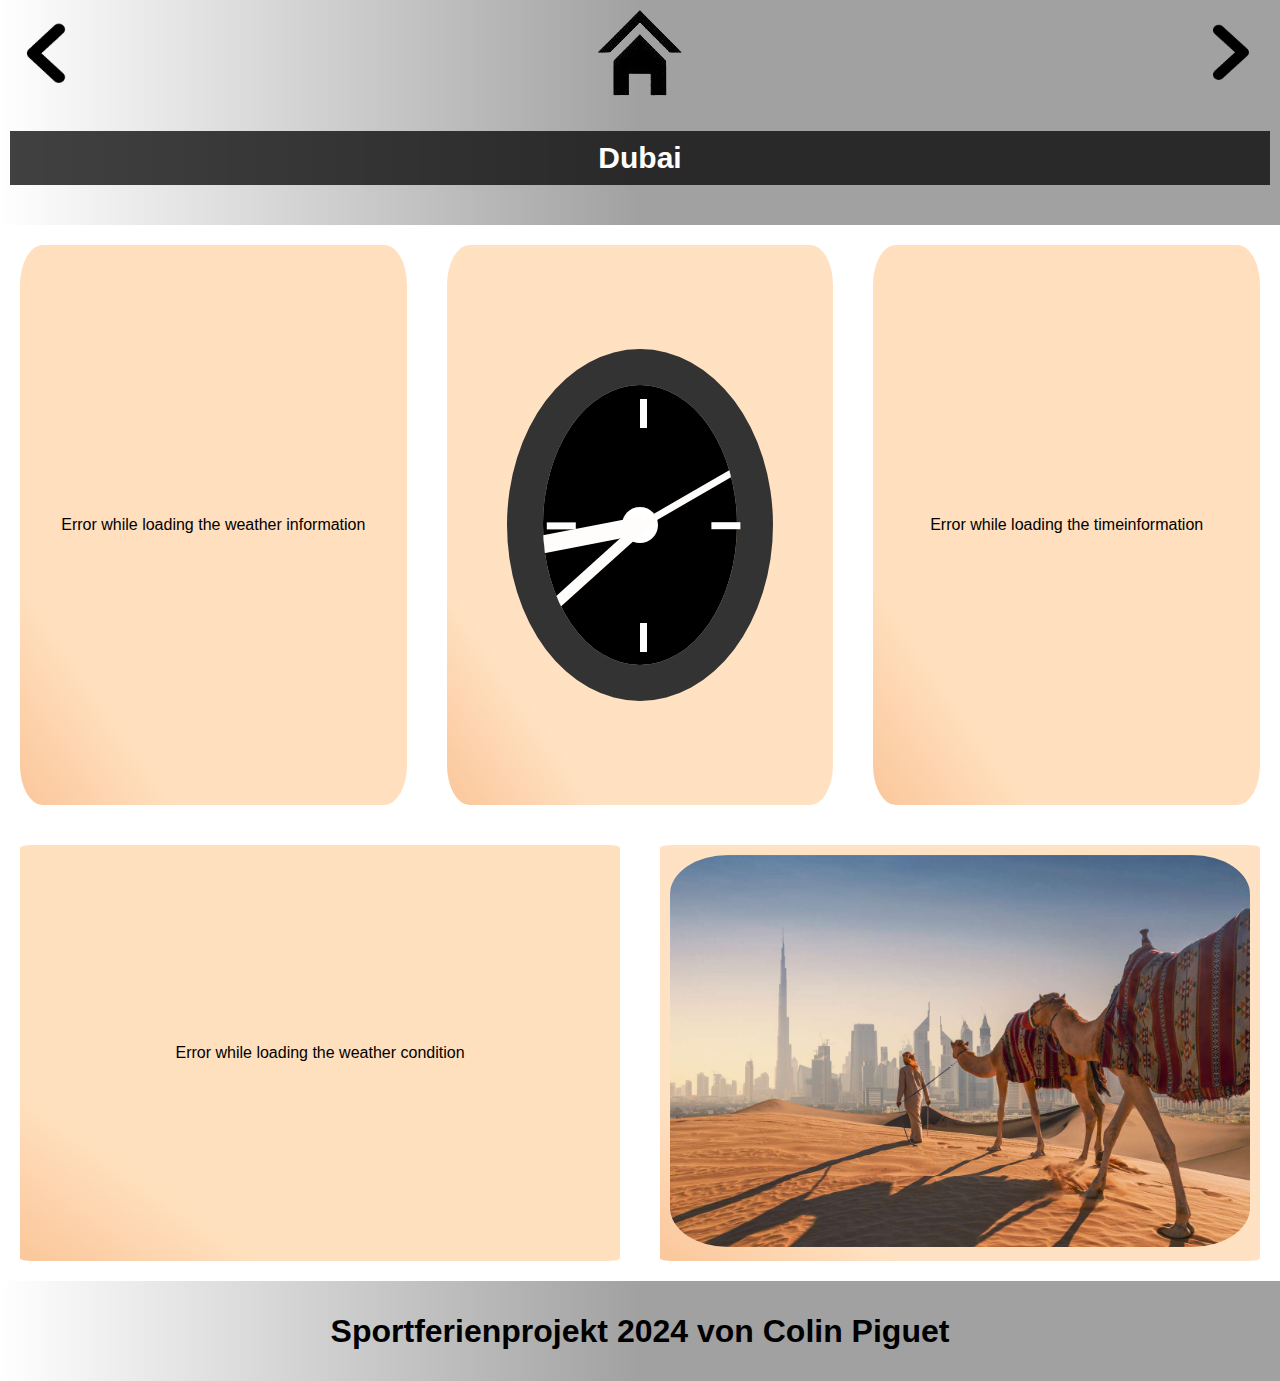
==== commit 0fe91929: "updated" ====
--- a/dubai.html
+++ b/dubai.html
@@ -132,9 +132,9 @@
                         } else if (weatherCondition === "Clear") {
                             conditionHtml += '<img src="images/sun.png" class="movingImage" id="sun">';
                         } else if (weatherCondition === "Drizzle") {
-                            conditionHtml += '<img src="images/dezzleRainCloud1.png" class="movingImage" id="drizzleCloud1">'
-                            conditionHtml += '<img src="images/dezzleRrainCloud2.png" class="movingImage" id="drizzleCloud2">'
-                            conditionHtml += '<img src="images/dezzleRainCloud3.png" class="movingImage" id="drizzleCloud3">';
+                            conditionHtml += '<img src="images/dezzleCloud1.png" class="movingImage" id="drizzleCloud1">'
+                            conditionHtml += '<img src="images/dezzleCloud2.png" class="movingImage" id="drizzleCloud2">'
+                            conditionHtml += '<img src="images/dezzleCloud3.png" class="movingImage" id="drizzleCloud3">';
                         } else {
                             conditionHtml += '<img src="images/sun.png" class="movingImage" id="sun">';
                         }
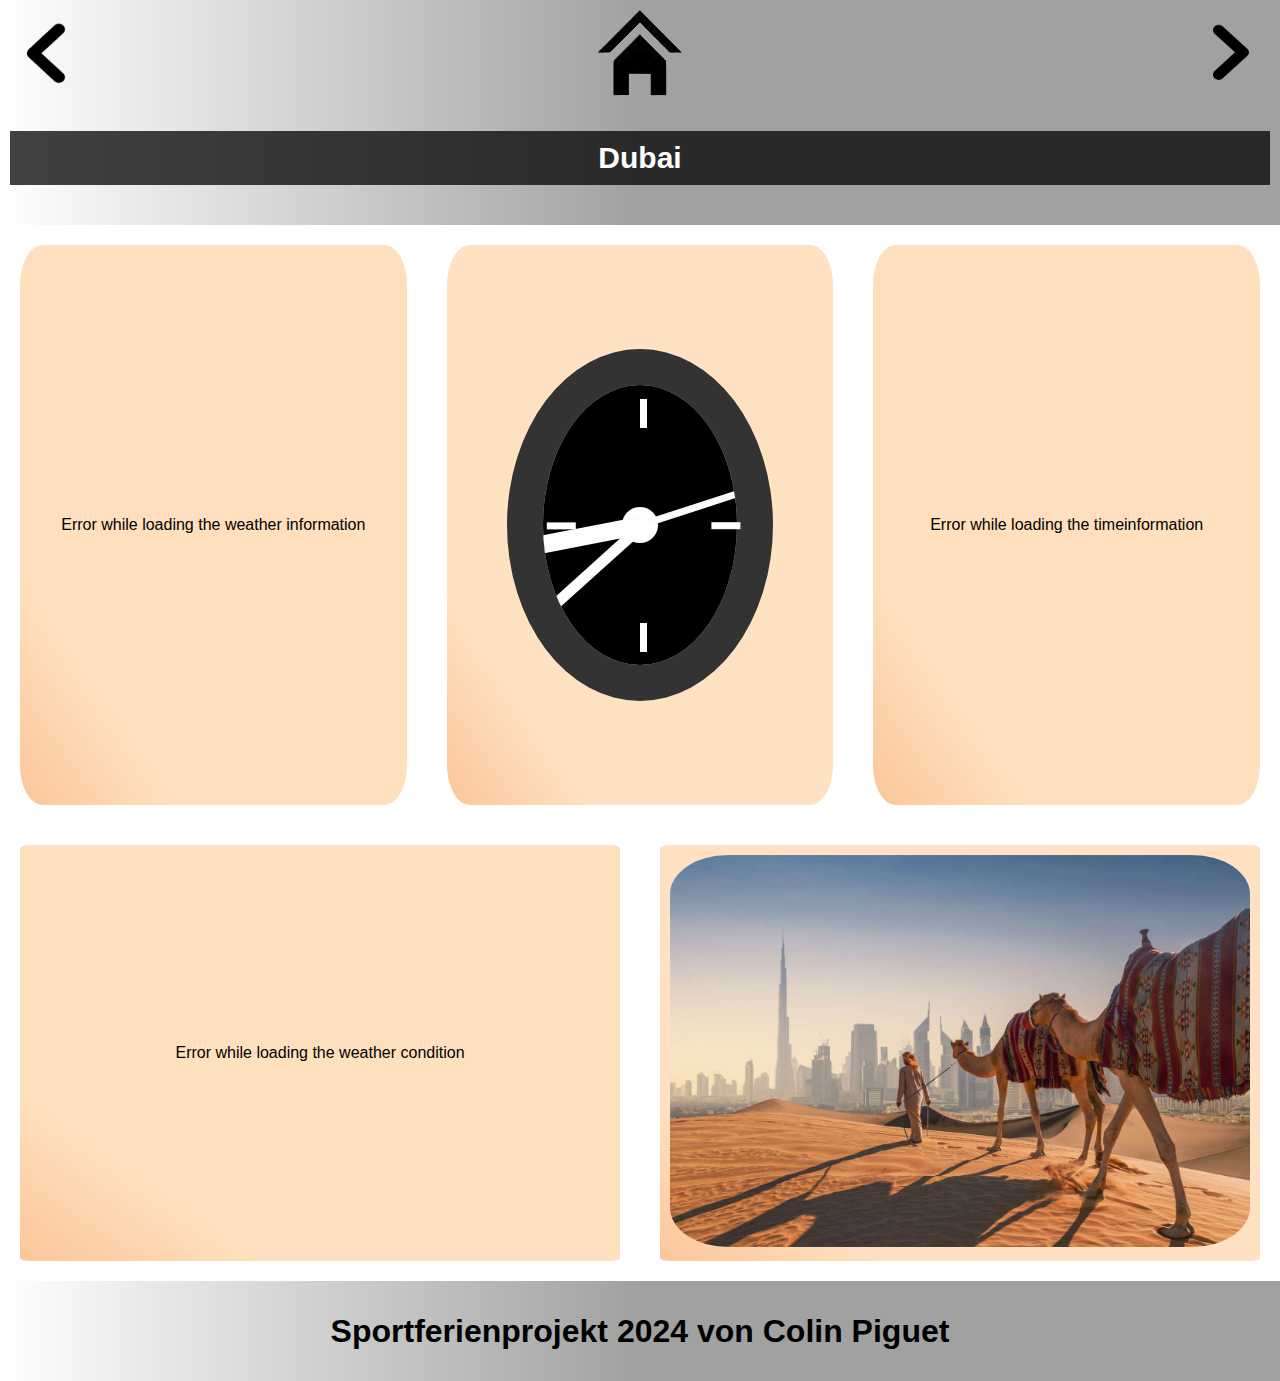
==== commit e8fb929f: "update" ====
--- a/dubai.html
+++ b/dubai.html
@@ -15,7 +15,7 @@
 <body>
     <!-- - - - - - - - - - - - Kopfzeile Start - - - - - - - - - - - -->
     <header>
-        <!-- Text Start -->
+        <!-- Text and navigation Start -->
         <div>
             <div class="navigation">
                 <div class="links"><a href="newYork.html" title="Links"><img src="images/links.png"></a></div>
@@ -24,7 +24,7 @@
             </div>
             <h3>Dubai</h3>
         </div>
-        <!-- Text Ende -->
+        <!-- Text and navigation end -->
     </header>
     <!-- - - - - - - - - - - - Kopfzeile Ende - - - - - - - - - - - -->
 
@@ -34,12 +34,15 @@
             <div id="info">Weather information is loading...</div>
             <script src="https://ajax.googleapis.com/ajax/libs/jquery/3.5.1/jquery.min.js"></script>
             <script>
+                // Made with example from API-Ninjas and idees from ChatGPT
+                //Ajax request
                 $.ajax({
                     method: 'GET',
+                    // The url with the API-Key inclouded
                     url: 'https://api.openweathermap.org/data/2.5/weather?q=Dubai&appid=f39c7ffc405fe7cfff9462730f188fb1',
-                    dataType: 'json', // Setzen Sie dataType auf 'json', um die Daten automatisch zu parsen
+                    dataType: 'json',
                     success: function (result) {
-                        console.log(result); // Überprüfen Sie die Antwort in der Konsole
+                        console.log(result);
                         var weatherHtml = '<h2>' + 'WEATHER</h2>';
                         var temperatureCelsius = (result.main.temp - 273.15).toFixed(2);
                         weatherHtml += '<p>main weather: ' + result.weather[0].main + '</p>';
@@ -47,6 +50,7 @@
                         weatherHtml += '<p>temperature: ' + temperatureCelsius + '°C</p>';
                         weatherHtml += '<p>wind speed: ' + result.wind.speed + 'km/h</p>';
                         weatherHtml += '<p>humidity: ' + result.main.humidity + '%</p>';
+                        // Data gets added to the id 'info'
                         $('#info').html(weatherHtml);
                     },
                     error: function ajaxError(jqXHR) {
@@ -56,7 +60,6 @@
                 });
             </script>
         </div>
-
 
         <!-- - - - - - - - - - - - Erste Spalte Ende - - - - - - - - - - - -->
 
@@ -85,9 +88,11 @@
             <script src="https://ajax.googleapis.com/ajax/libs/jquery/3.5.1/jquery.min.js"></script>
             <script>
                 var city = 'Dubai';
+                //Ajax request
                 $.ajax({
                     method: 'GET',
                     url: 'https://api.api-ninjas.com/v1/city?name=' + city,
+                    // API-Key
                     headers: { 'X-Api-Key': 'XWcKrVsexY5n4D1jf+62wA==IcOG7a9RIhQimMoX' },
                     contentType: 'application/json',
                     success: function (result) {
@@ -95,6 +100,7 @@
                         timeHtml += '<p>country: ' + result[0].country + '</p>';
                         timeHtml += '<p>population: ' + result[0].population + '</p>';
                         timeHtml += '<p>is capital: ' + result[0].is_capital + '</p>';
+                        // Data gets added to the id 'time'
                         $('#time').html(timeHtml);
                     },
                     error: function ajaxError(jqXHR) {
@@ -113,14 +119,17 @@
         <div class="box2 animation">
             <div id="condition">Condition information is loading...</div>
             <script>
+                // Made with example from API-Ninjas and idees from ChatGPT
+                //Ajax request
                 $.ajax({
                     method: 'GET',
+                    // The url with the API-Key inclouded
                     url: 'https://api.openweathermap.org/data/2.5/weather?q=Dubai&appid=f39c7ffc405fe7cfff9462730f188fb1',
                     dataType: 'json',
                     success: function (result) {
                         const weatherCondition = result.weather[0].main;
                         let conditionHtml = '';
-
+                        // Depending on weather condition diffrent animation 
                         if (weatherCondition === "Rain") {
                             conditionHtml += '<img src="images/rainCloud1.png" class="movingImage" id="rainCloud1">'
                             conditionHtml += '<img src="images/rainCloud2.png" class="movingImage" id="rainCloud2">'
@@ -135,10 +144,14 @@
                             conditionHtml += '<img src="images/dezzleCloud1.png" class="movingImage" id="drizzleCloud1">'
                             conditionHtml += '<img src="images/dezzleCloud2.png" class="movingImage" id="drizzleCloud2">'
                             conditionHtml += '<img src="images/dezzleCloud3.png" class="movingImage" id="drizzleCloud3">';
+                        } else if (weatherCondition === "Mist") {
+                            conditionHtml += '<img src="images/Cloud1.png" class="movingImage" id="cloud1">'
+                            conditionHtml += '<img src="images/cloud2.png" class="movingImage" id="cloud2">'
+                            conditionHtml += '<img src="images/cloud3.png" class="movingImage" id="cloud3">';
                         } else {
                             conditionHtml += '<img src="images/sun.png" class="movingImage" id="sun">';
                         }
-
+                        // Data gets added to the id 'condition'
                         $('#condition').html(conditionHtml);
                     },
                     error: function ajaxError(jqXHR) {
@@ -154,11 +167,11 @@
 
     <!-- - - - - - - - - - - - Fusszeile Start - - - - - - - - - - - -->
     <footer>
-        <!-- Text Start -->
+        <!-- Text start -->
         <div>
             <h1>Sportferienprojekt 2024 von Colin Piguet</h1>
         </div>
-        <!-- Text Ende -->
+        <!-- Text end -->
     </footer>
     <!-- - - - - - - - - - - - Fusszeile Ende - - - - - - - - - - - -->
 
--- a/2style.css
+++ b/2style.css
@@ -4,6 +4,7 @@
     overflow-x: hidden;
 }
 
+/*Styles for footer and header*/
 header,
 footer {
     text-align: center;
@@ -15,13 +16,13 @@
 /* ---------------------------------------------------------------------------------------------------------------*/
 /* Navigation*/
 
-/* Navigation mit Pfeil- und Listenicons */
+/* Navigation with Home Button and Arrows */
 .navigation {
     display: flex;
     justify-content: space-between;
-    /* Alle Elemente gleichmässig verteilen */
-    align-items: center;
-    /* Elemente zentrieren vertikal */
+    /* Distribute all elements evenly */
+    align-items: center;
+    /* Center elements vertically */
 }
 
 .navigation a:hover img {
@@ -38,9 +39,9 @@
 @media only screen and (max-width: 720px) {
     .navigation {
         flex-direction: column;
-        /* Auf Stapel umschalten, wenn Bildschirm zu klein */
+        /* Switch to stack if screen is too small*/
         align-items: flex-start;
-        /* Links ausrichten, wenn aufgestapelt */
+        /* Align left when stacked */
     }
 
     .home img,
@@ -48,7 +49,7 @@
     .rechts img {
         height: auto;
         width: auto;
-        /* Automatische Höhe und Breite für kleine Bildschirme */
+        /* Automatic height and width for small screens */
         max-height: 70px;
         max-width: 70px;
     }
@@ -117,10 +118,12 @@
     font-family: Verdana, Geneva, Tahoma, sans-serif;
 }
 
+/*container for weather animation and photo*/
 .container2 {
     display: flex;
 }
 
+/*Box for  the weather animation and photo*/
 .box2 {
     flex: 1;
     padding: 10px;
@@ -142,6 +145,7 @@
     border-radius: 10%;
 }
 
+/*Weather animation styles*/
 .animation {
     position: relative;
     overflow: hidden;
@@ -158,11 +162,11 @@
     left: 0;
     /* Startposition */
     opacity: 0.7;
-    /* Deckkraft verringern */
+    /* Reduce opacity*/
     width: 100px;
-    /* Breite der Wolkenbilder */
+    /* Width of the cloud images */
     height: 100px;
-    /* Automatische Höhe entsprechend der Breite */
+    /* Automatic height according to the width*/
 }
 
 
@@ -215,17 +219,17 @@
 
 #cloud1 {
     animation: moveCloud1 5s linear infinite;
-    /* Animation starten */
+    /* Animation start */
 }
 
 #cloud2 {
     animation: moveCloud2 7s linear infinite;
-    /* Animation starten */
+    /* Animation start */
 }
 
 #cloud3 {
     animation: moveCloud3 9s linear infinite;
-    /* Animation starten */
+    /* Animation start */
 }
 
 
@@ -247,7 +251,7 @@
 
 #sun {
     animation: moveSun 5s linear infinite;
-    /* Animation starten */
+    /* Animation start */
 }
 
 /*----------------------------------------------------------------------------------------------------------------------------------*/
@@ -293,17 +297,17 @@
 
 #rainCloud1 {
     animation: moveRainCloud1 5s linear infinite;
-    /* Animation starten */
+    /* Animation start */
 }
 
 #rainCloud2 {
     animation: moveRainCloud2 7s linear infinite;
-    /* Animation starten */
+    /* Animation start */
 }
 
 #rainCloud3 {
     animation: moveRainCloud3 9s linear infinite;
-    /* Animation starten */
+    /* Animation start */
 }
 
 /*----------------------------------------------------------------------------------------------------------------------------------*/
@@ -350,22 +354,22 @@
 
 #drizzleCloud1 {
     animation: moveDrizzleCloud1 5s linear infinite;
-    /* Animation starten */
+    /* Animation start */
 }
 
 #drizzleCloud2 {
     animation: moveDrizzleCloud2 7s linear infinite;
-    /* Animation starten */
+    /* Animation start */
 }
 
 #drizzleCloud3 {
     animation: moveDrizzleCloud3 9s linear infinite;
-    /* Animation starten */
+    /* Animation start */
 }
 
 /*----------------------------------------------------------------------------------------------------------------------------------*/
 
-/* Styles für den Uhr-Container */
+/* Styles for the Clock-container */
 .clock {
     position: relative;
     width: 100vmin;
@@ -375,7 +379,7 @@
     display: flex;
 }
 
-/* Styles für relative;äußeren Kreis des Zifferblatts */
+/* Styles für relative;äusseren Kreis des Zifferblatts */
 .outer-clock-face {
     position: absolute;
     width: 50%;
@@ -384,7 +388,7 @@
     border-radius: 50%;
 }
 
-/* Styles für die Uhrmarkierungen (Stundenindikatoren) */
+/* Styles for the markings */
 .marking {
     position: absolute;
     background: #fffefe;
@@ -396,7 +400,7 @@
     z-index: 1;
 }
 
-/* Spezifische Stile für einzelne Markierungen */
+/* Position of the markings */
 .marking-one {
     top: 85%;
 }
@@ -415,7 +419,7 @@
     transform: rotate(270deg);
 }
 
-/* Styles für den inneren Kreis des Zifferblatts */
+/* Styles for inner clock face */
 .inner-clock-face {
     position: absolute;
     width: 100%;
@@ -429,6 +433,7 @@
     z-index: 0;
 }
 
+/*Styles for the point in the middle*/
 .point {
     position: relative;
     width: 4vmin;
@@ -440,14 +445,14 @@
     border-radius: 100px;
 }
 
-/* Uhrzeiger (Stunden-, Minuten- und Sekundenzeiger) */
+/* Styles for the hand*/
 .hand {
     position: absolute;
     background: #fffcfc;
     transform-origin: 50% 100%;
 }
 
-/* Stundenzeiger */
+/* hour hand */
 .hour-hand {
     width: 2vmin;
     height: 45%;
@@ -456,7 +461,7 @@
     transform: translateX(-50%);
 }
 
-/* Minutenzeiger */
+/* minute hand */
 .min-hand {
     width: 1.2vmin;
     height: 45%;
@@ -465,7 +470,7 @@
     transform: translateX(-50%);
 }
 
-/* Sekundenzeiger */
+/* second hand */
 .second-hand {
     width: 0.8vmin;
     height: 45%;
@@ -476,7 +481,7 @@
 
 /*---------------------------------------------------------------------------------------------------------------------*/
 
-/*Damit die Grösse angepasst wird wenn man das Fenster verkleinert*/
+/*So that the size is adjusted when the window is reduced*/
 @media only screen and (max-width: 1200px) {
     .container {
         flex-direction: column;
